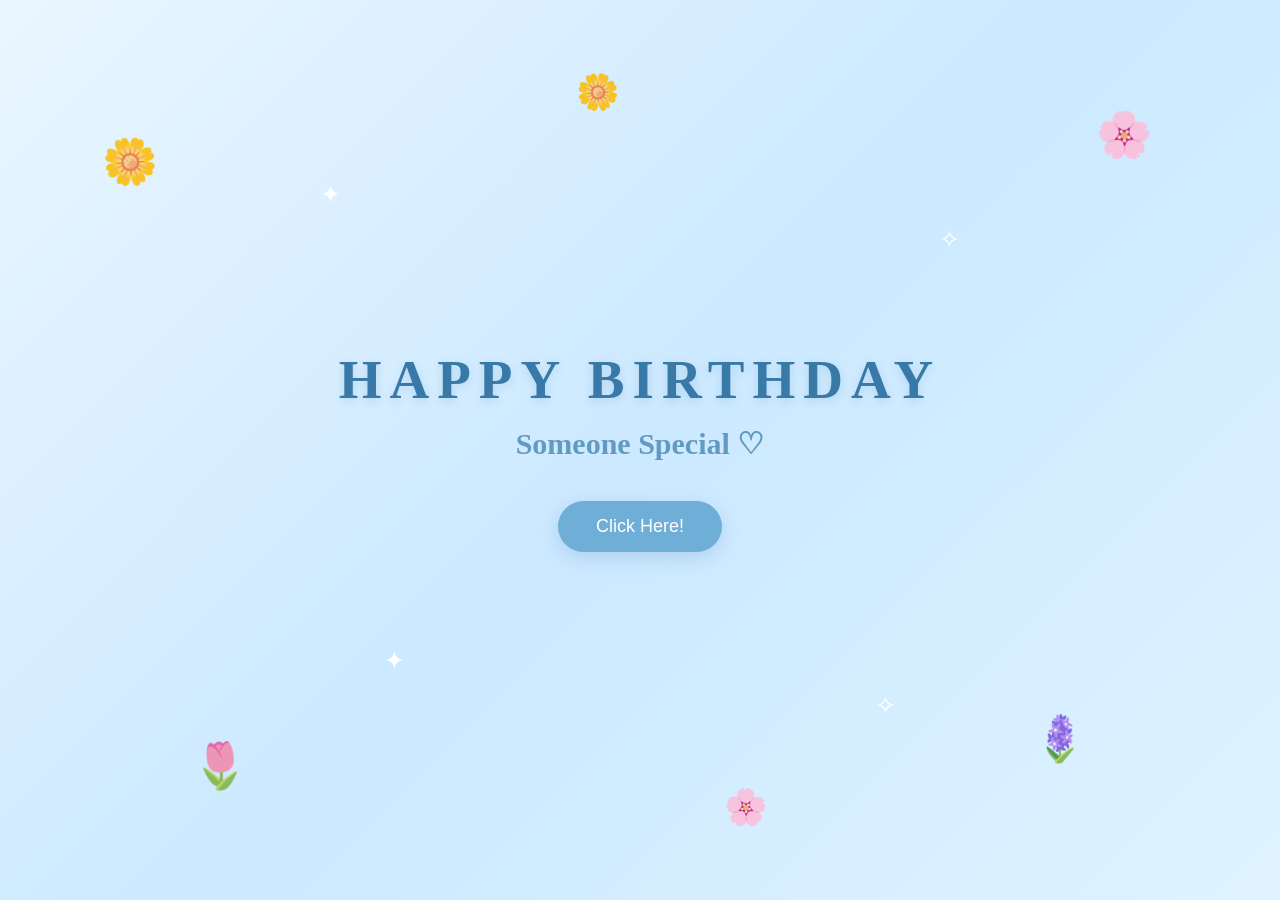
==== index.html @ 7089051c "birthday" ====
<!DOCTYPE html>
<html lang="en">
<head>
    <meta charset="UTF-8">
    <meta name="viewport" content="width=device-width, initial-scale=1.0">

    <title>Happy Birthday ♡</title>

    <style>
        * {
            margin: 0;
            padding: 0;
            box-sizing: border-box;
        }

        body {
            min-height: 100vh;
            overflow: hidden;
            display: flex;
            justify-content: center;
            align-items: center;

            background: linear-gradient(
                135deg,
                #eaf6ff,
                #cce9ff,
                #dff3ff
            );

            font-family: Georgia, serif;
            position: relative;
        }

        .container {
            text-align: center;
            z-index: 10;
            animation: appear 2s ease;
        }

        h1 {
            color: #3979a8;
            font-size: 55px;
            letter-spacing: 8px;
            margin-bottom: 15px;

            text-shadow:
                0 3px 10px rgba(60, 130, 180, 0.2);
        }

        h2 {
            color: #629ac2;
            font-size: 30px;
            margin-bottom: 40px;
        }

        button {
            background: #6faed6;
            color: white;

            border: none;
            padding: 15px 38px;

            border-radius: 30px;
            font-size: 18px;

            cursor: pointer;

            box-shadow: 0 6px 20px rgba(80, 140, 190, 0.25);

            transition: 0.3s;
        }

        button:hover {
            background: #4f91bf;
            transform: scale(1.08);
        }

        /* BUNGA */

        .flower {
            position: absolute;
            font-size: 45px;
            animation: floating 5s ease-in-out infinite;
            opacity: 0.85;
        }

        .flower1 {
            left: 8%;
            top: 15%;
        }

        .flower2 {
            right: 10%;
            top: 12%;
            animation-delay: 1s;
        }

        .flower3 {
            left: 15%;
            bottom: 12%;
            animation-delay: 2s;
        }

        .flower4 {
            right: 15%;
            bottom: 15%;
            animation-delay: 3s;
        }

        .flower5 {
            left: 45%;
            top: 8%;
            font-size: 35px;
            animation-delay: 1.5s;
        }

        .flower6 {
            right: 40%;
            bottom: 8%;
            font-size: 35px;
            animation-delay: 2.5s;
        }

        /* BINTANG */

        .sparkle {
            position: absolute;
            color: #ffffff;
            font-size: 25px;
            animation: sparkle 2s infinite alternate;
        }

        .s1 {
            left: 25%;
            top: 20%;
        }

        .s2 {
            right: 25%;
            top: 25%;
            animation-delay: 1s;
        }

        .s3 {
            left: 30%;
            bottom: 25%;
            animation-delay: 1.5s;
        }

        .s4 {
            right: 30%;
            bottom: 20%;
            animation-delay: 2s;
        }

        @keyframes appear {
            from {
                opacity: 0;
                transform: translateY(25px);
            }

            to {
                opacity: 1;
                transform: translateY(0);
            }
        }

        @keyframes floating {
            0%, 100% {
                transform: translateY(0) rotate(0deg);
            }

            50% {
                transform: translateY(-20px) rotate(5deg);
            }
        }

        @keyframes sparkle {
            from {
                opacity: 0.3;
                transform: scale(0.8);
            }

            to {
                opacity: 1;
                transform: scale(1.2);
            }
        }

    </style>
</head>

<body>

    <!-- BUNGA -->

    <div class="flower flower1">🌼</div>
    <div class="flower flower2">🌸</div>
    <div class="flower flower3">🌷</div>
    <div class="flower flower4">🪻</div>
    <div class="flower flower5">🌼</div>
    <div class="flower flower6">🌸</div>

    <!-- SPARKLE -->

    <div class="sparkle s1">✦</div>
    <div class="sparkle s2">✧</div>
    <div class="sparkle s3">✦</div>
    <div class="sparkle s4">✧</div>


    <!-- TULISAN -->

    <div class="container">

        <h1>HAPPY BIRTHDAY</h1>

        <h2>Someone Special ♡</h2>

        <button onclick="openBirthday()">
            Click Here!
        </button>

    </div>


    <script>

        function openBirthday() {

            alert("Happy Birthday! ♡");

        }

    </script>

</body>
</html>
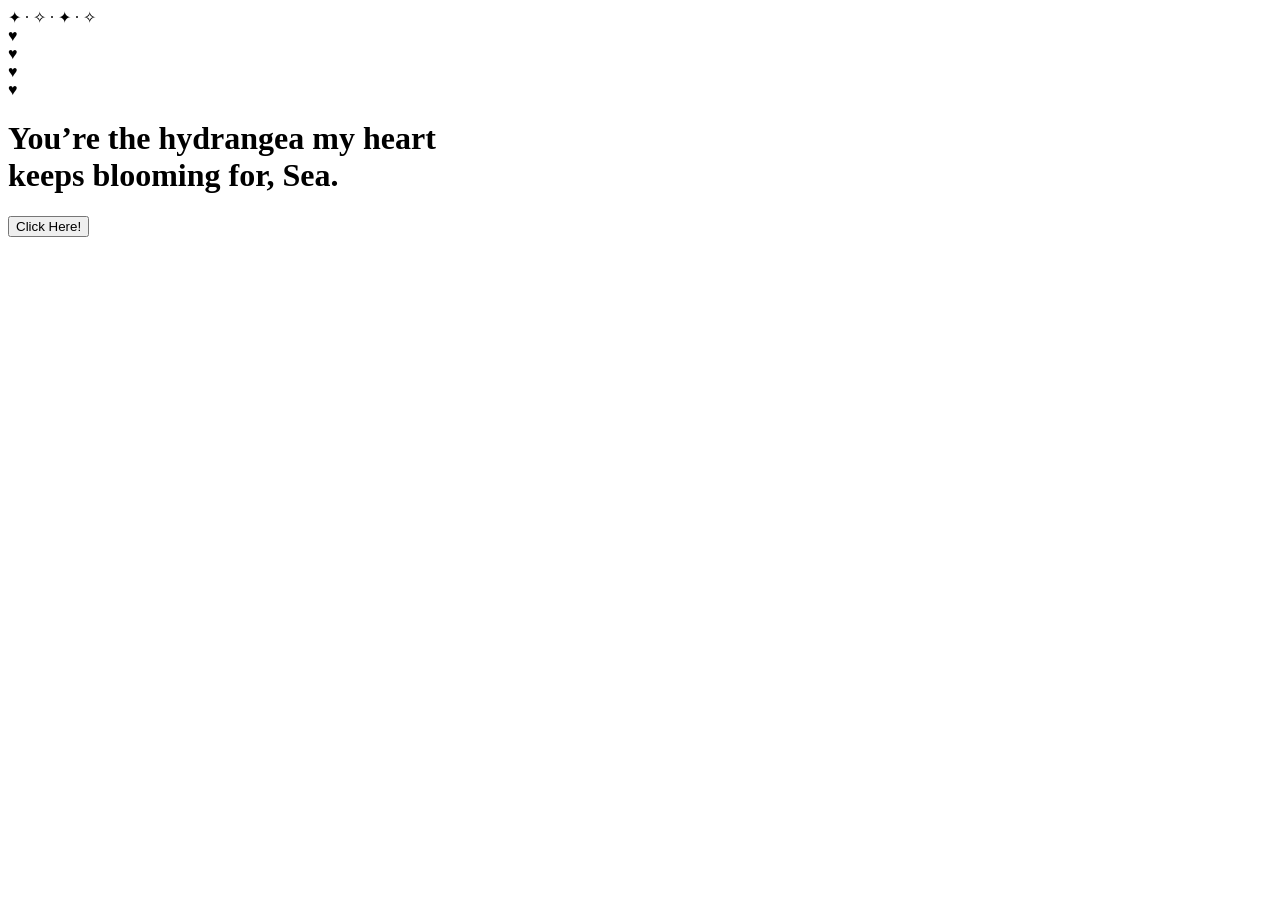
==== commit 7f820ede: "tryon index.html" ====
--- a/index.html
+++ b/index.html
@@ -1,238 +1,90 @@
 <!DOCTYPE html>
 <html lang="en">
+
 <head>
     <meta charset="UTF-8">
     <meta name="viewport" content="width=device-width, initial-scale=1.0">
 
-    <title>Happy Birthday ♡</title>
+    <title>For Sea</title>
 
-    <style>
-        * {
-            margin: 0;
-            padding: 0;
-            box-sizing: border-box;
-        }
-
-        body {
-            min-height: 100vh;
-            overflow: hidden;
-            display: flex;
-            justify-content: center;
-            align-items: center;
-
-            background: linear-gradient(
-                135deg,
-                #eaf6ff,
-                #cce9ff,
-                #dff3ff
-            );
-
-            font-family: Georgia, serif;
-            position: relative;
-        }
-
-        .container {
-            text-align: center;
-            z-index: 10;
-            animation: appear 2s ease;
-        }
-
-        h1 {
-            color: #3979a8;
-            font-size: 55px;
-            letter-spacing: 8px;
-            margin-bottom: 15px;
-
-            text-shadow:
-                0 3px 10px rgba(60, 130, 180, 0.2);
-        }
-
-        h2 {
-            color: #629ac2;
-            font-size: 30px;
-            margin-bottom: 40px;
-        }
-
-        button {
-            background: #6faed6;
-            color: white;
-
-            border: none;
-            padding: 15px 38px;
-
-            border-radius: 30px;
-            font-size: 18px;
-
-            cursor: pointer;
-
-            box-shadow: 0 6px 20px rgba(80, 140, 190, 0.25);
-
-            transition: 0.3s;
-        }
-
-        button:hover {
-            background: #4f91bf;
-            transform: scale(1.08);
-        }
-
-        /* BUNGA */
-
-        .flower {
-            position: absolute;
-            font-size: 45px;
-            animation: floating 5s ease-in-out infinite;
-            opacity: 0.85;
-        }
-
-        .flower1 {
-            left: 8%;
-            top: 15%;
-        }
-
-        .flower2 {
-            right: 10%;
-            top: 12%;
-            animation-delay: 1s;
-        }
-
-        .flower3 {
-            left: 15%;
-            bottom: 12%;
-            animation-delay: 2s;
-        }
-
-        .flower4 {
-            right: 15%;
-            bottom: 15%;
-            animation-delay: 3s;
-        }
-
-        .flower5 {
-            left: 45%;
-            top: 8%;
-            font-size: 35px;
-            animation-delay: 1.5s;
-        }
-
-        .flower6 {
-            right: 40%;
-            bottom: 8%;
-            font-size: 35px;
-            animation-delay: 2.5s;
-        }
-
-        /* BINTANG */
-
-        .sparkle {
-            position: absolute;
-            color: #ffffff;
-            font-size: 25px;
-            animation: sparkle 2s infinite alternate;
-        }
-
-        .s1 {
-            left: 25%;
-            top: 20%;
-        }
-
-        .s2 {
-            right: 25%;
-            top: 25%;
-            animation-delay: 1s;
-        }
-
-        .s3 {
-            left: 30%;
-            bottom: 25%;
-            animation-delay: 1.5s;
-        }
-
-        .s4 {
-            right: 30%;
-            bottom: 20%;
-            animation-delay: 2s;
-        }
-
-        @keyframes appear {
-            from {
-                opacity: 0;
-                transform: translateY(25px);
-            }
-
-            to {
-                opacity: 1;
-                transform: translateY(0);
-            }
-        }
-
-        @keyframes floating {
-            0%, 100% {
-                transform: translateY(0) rotate(0deg);
-            }
-
-            50% {
-                transform: translateY(-20px) rotate(5deg);
-            }
-        }
-
-        @keyframes sparkle {
-            from {
-                opacity: 0.3;
-                transform: scale(0.8);
-            }
-
-            to {
-                opacity: 1;
-                transform: scale(1.2);
-            }
-        }
-
-    </style>
+    <link rel="stylesheet" href="style.css">
 </head>
 
 <body>
 
-    <!-- BUNGA -->
+    <!-- Background stars -->
 
-    <div class="flower flower1">🌼</div>
-    <div class="flower flower2">🌸</div>
-    <div class="flower flower3">🌷</div>
-    <div class="flower flower4">🪻</div>
-    <div class="flower flower5">🌼</div>
-    <div class="flower flower6">🌸</div>
-
-    <!-- SPARKLE -->
-
-    <div class="sparkle s1">✦</div>
-    <div class="sparkle s2">✧</div>
-    <div class="sparkle s3">✦</div>
-    <div class="sparkle s4">✧</div>
+    <div class="stars">
+        <span>✦</span>
+        <span>·</span>
+        <span>✧</span>
+        <span>·</span>
+        <span>✦</span>
+        <span>·</span>
+        <span>✧</span>
+    </div>
 
 
-    <!-- TULISAN -->
+    <!-- Floating hearts -->
 
-    <div class="container">
+    <div class="heart heart-1">♥</div>
+    <div class="heart heart-2">♥</div>
+    <div class="heart heart-3">♥</div>
+    <div class="heart heart-4">♥</div>
 
-        <h1>HAPPY BIRTHDAY</h1>
 
-        <h2>Someone Special ♡</h2>
+    <!-- Opening text -->
 
-        <button onclick="openBirthday()">
+    <main class="opening">
+
+        <h1>
+            You’re the hydrangea my heart
+            <br>
+            keeps blooming for, Sea.
+        </h1>
+
+        <button id="startButton">
             Click Here!
         </button>
 
-    </div>
+    </main>
 
 
-    <script>
+    <!-- Hydrangea garden -->
 
-        function openBirthday() {
+    <section class="garden">
 
-            alert("Happy Birthday! ♡");
+        <div class="hydrangea small left">
+            <div class="flower-head"></div>
+            <div class="stem"></div>
+        </div>
 
-        }
 
-    </script>
+        <div class="hydrangea main">
+
+            <div class="flower-head"></div>
+
+            <div class="leaf leaf-left"></div>
+            <div class="leaf leaf-right"></div>
+
+            <div class="stem"></div>
+
+        </div>
+
+
+        <div class="hydrangea small right">
+
+            <div class="flower-head"></div>
+
+            <div class="stem"></div>
+
+        </div>
+
+    </section>
+
+
+    <script src="script.js"></script>
 
 </body>
+
 </html>
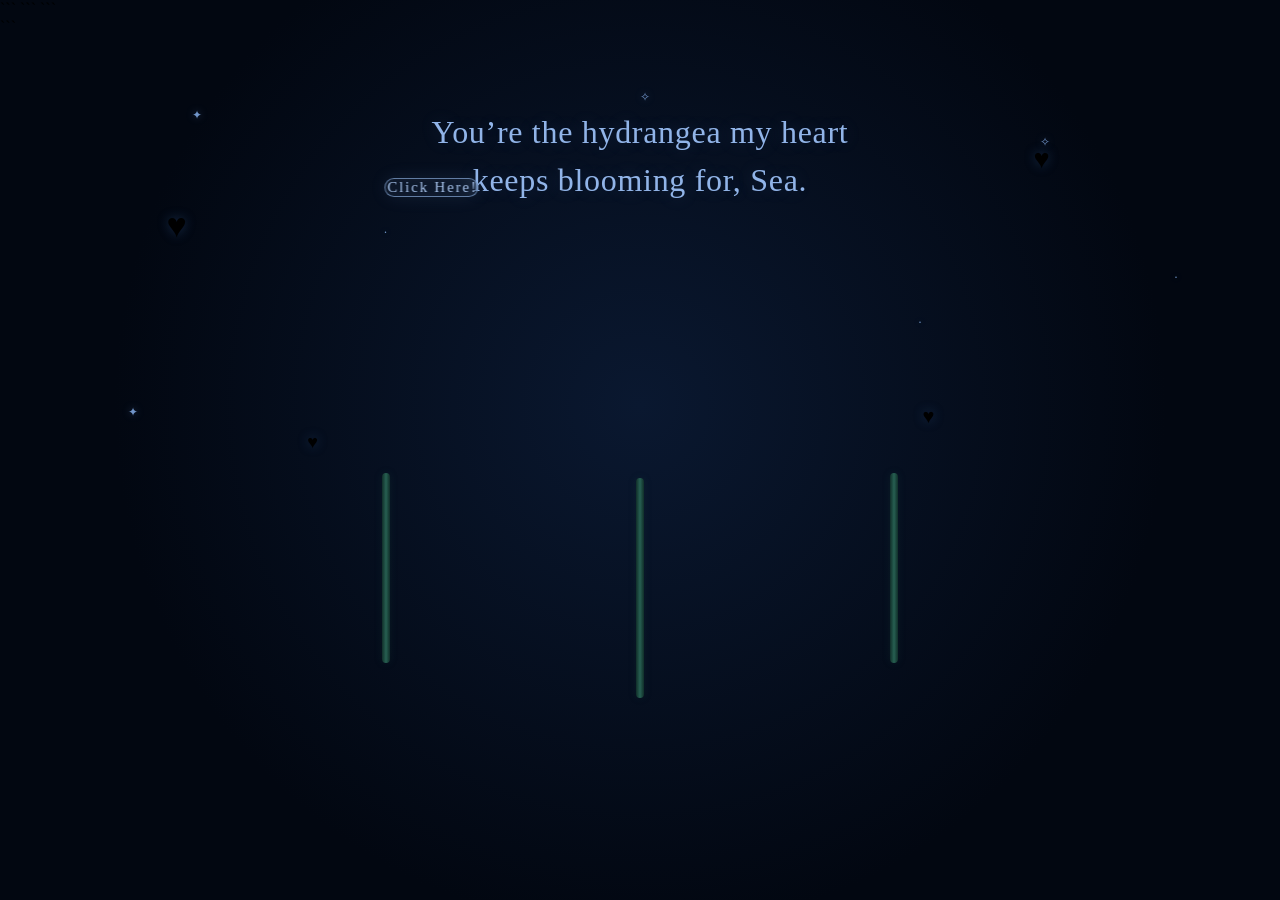
==== commit a66bef49: "index.html" ====
--- a/index.html
+++ b/index.html
@@ -1,89 +1,97 @@
 <!DOCTYPE html>
+
 <html lang="en">
 
 <head>
     <meta charset="UTF-8">
     <meta name="viewport" content="width=device-width, initial-scale=1.0">
 
-    <title>For Sea</title>
+```
+<title>For Sea</title>
 
-    <link rel="stylesheet" href="style.css">
+<link rel="stylesheet" href="style.css">
+```
+
 </head>
 
 <body>
 
-    <!-- Background stars -->
+```
+<!-- Background stars -->
 
-    <div class="stars">
-        <span>✦</span>
-        <span>·</span>
-        <span>✧</span>
-        <span>·</span>
-        <span>✦</span>
-        <span>·</span>
-        <span>✧</span>
+<div class="stars">
+    <span>✦</span>
+    <span>·</span>
+    <span>✧</span>
+    <span>·</span>
+    <span>✦</span>
+    <span>·</span>
+    <span>✧</span>
+</div>
+
+
+<!-- Floating hearts -->
+
+<div class="heart heart-1">♥</div>
+<div class="heart heart-2">♥</div>
+<div class="heart heart-3">♥</div>
+<div class="heart heart-4">♥</div>
+
+
+<!-- Opening text -->
+
+<main class="opening">
+
+    <h1>
+        You’re the hydrangea my heart
+        <br>
+        keeps blooming for, Sea.
+    </h1>
+
+    <div class="button-area">
+        <button id="startButton">
+            Click Here!
+        </button>
+    </div>
+
+</main>
+
+
+<!-- Hydrangea garden -->
+
+<section class="garden">
+
+    <div class="hydrangea small left">
+        <div class="flower-head"></div>
+        <div class="stem"></div>
     </div>
 
 
-    <!-- Floating hearts -->
+    <div class="hydrangea main">
 
-    <div class="heart heart-1">♥</div>
-    <div class="heart heart-2">♥</div>
-    <div class="heart heart-3">♥</div>
-    <div class="heart heart-4">♥</div>
+        <div class="flower-head"></div>
+
+        <div class="leaf leaf-left"></div>
+        <div class="leaf leaf-right"></div>
+
+        <div class="stem"></div>
+
+    </div>
 
 
-    <!-- Opening text -->
+    <div class="hydrangea small right">
 
-    <main class="opening">
+        <div class="flower-head"></div>
 
-        <h1>
-            You’re the hydrangea my heart
-            <br>
-            keeps blooming for, Sea.
-        </h1>
+        <div class="stem"></div>
 
-        <button id="startButton">
-            Click Here!
-        </button>
+    </div>
 
-    </main>
+</section>
 
 
-    <!-- Hydrangea garden -->
-
-    <section class="garden">
-
-        <div class="hydrangea small left">
-            <div class="flower-head"></div>
-            <div class="stem"></div>
-        </div>
-
-
-        <div class="hydrangea main">
-
-            <div class="flower-head"></div>
-
-            <div class="leaf leaf-left"></div>
-            <div class="leaf leaf-right"></div>
-
-            <div class="stem"></div>
-
-        </div>
-
-
-        <div class="hydrangea small right">
-
-            <div class="flower-head"></div>
-
-            <div class="stem"></div>
-
-        </div>
-
-    </section>
-
-
-    <script src="script.js"></script>
+<script src="script.js"></script>
+```
 
 </body>
 
--- a/style.css
+++ b/style.css
@@ -0,0 +1,674 @@
+* {
+  margin: 0;
+  padding: 0;
+  box-sizing: border-box;
+  }
+
+body {
+width: 100%;
+height: 100vh;
+overflow: hidden;
+background:
+radial-gradient(circle at 50% 45%, #0a1830 0%, #020711 65%);
+font-family: Georgia, "Times New Roman", serif;
+position: relative;
+}
+
+/* =========================
+STARS
+========================= */
+
+.stars span {
+position: absolute;
+color: #7195c9;
+font-size: 12px;
+animation: twinkle 3s infinite alternate;
+text-shadow: 0 0 8px rgba(113, 149, 201, 0.45);
+}
+
+.stars span:nth-child(1) {
+top: 12%;
+left: 15%;
+}
+
+.stars span:nth-child(2) {
+top: 25%;
+left: 30%;
+animation-delay: .8s;
+}
+
+.stars span:nth-child(3) {
+top: 15%;
+right: 18%;
+animation-delay: 1.4s;
+}
+
+.stars span:nth-child(4) {
+top: 35%;
+right: 28%;
+animation-delay: .5s;
+}
+
+.stars span:nth-child(5) {
+top: 45%;
+left: 10%;
+animation-delay: 1.8s;
+}
+
+.stars span:nth-child(6) {
+top: 30%;
+right: 8%;
+animation-delay: 2s;
+}
+
+.stars span:nth-child(7) {
+top: 10%;
+left: 50%;
+animation-delay: 1s;
+}
+
+@keyframes twinkle {
+from {
+opacity: .15;
+transform: scale(.7);
+}
+
+```
+to {
+    opacity: .9;
+    transform: scale(1.3);
+}
+```
+
+}
+
+/* =========================
+OPENING TEXT
+========================= */
+
+.opening {
+position: absolute;
+top: 12%;
+left: 50%;
+transform: translateX(-50%);
+
+```
+width: 90%;
+max-width: 700px;
+
+text-align: center;
+
+z-index: 20;
+
+animation: textAppear 2s ease;
+```
+
+}
+
+.opening h1 {
+color: #91b4e8;
+
+```
+font-size: clamp(22px, 3vw, 34px);
+
+font-weight: normal;
+
+line-height: 1.5;
+
+letter-spacing: .7px;
+
+text-shadow:
+    0 0 18px rgba(121, 161, 220, 0.18);
+```
+
+}
+
+@keyframes textAppear {
+from {
+opacity: 0;
+transform: translate(-50%, -15px);
+}
+
+```
+to {
+    opacity: 1;
+    transform: translate(-50%, 0);
+}
+```
+
+}
+
+/* =========================
+HEARTS
+========================= */
+
+.heart {
+position: absolute;
+
+```
+color: #315487;
+
+z-index: 15;
+
+animation: heartFloat 4s ease-in-out infinite;
+
+text-shadow:
+    0 0 12px rgba(49, 84, 135, 0.45);
+```
+
+}
+
+.heart-1 {
+top: 23%;
+left: 13%;
+font-size: 34px;
+}
+
+.heart-2 {
+top: 16%;
+right: 18%;
+font-size: 27px;
+animation-delay: 1s;
+}
+
+.heart-3 {
+top: 45%;
+right: 27%;
+font-size: 20px;
+animation-delay: 1.7s;
+}
+
+.heart-4 {
+top: 48%;
+left: 24%;
+font-size: 18px;
+animation-delay: 2.3s;
+}
+
+@keyframes heartFloat {
+0%, 100% {
+transform: translateY(0);
+opacity: .55;
+}
+
+```
+50% {
+    transform: translateY(-18px);
+    opacity: 1;
+}
+```
+
+}
+
+/* =========================
+FLOWER GARDEN
+========================= */
+
+.garden {
+position: absolute;
+
+```
+left: 0;
+bottom: 0;
+
+width: 100%;
+height: 58%;
+
+z-index: 5;
+```
+
+}
+
+/* =========================
+HYDRANGEA
+========================= */
+
+.hydrangea {
+position: absolute;
+
+```
+bottom: 5%;
+
+display: flex;
+justify-content: center;
+align-items: center;
+
+animation: sway 5s ease-in-out infinite;
+```
+
+}
+
+.hydrangea.main {
+left: 50%;
+transform: translateX(-50%);
+
+```
+width: 300px;
+height: 420px;
+
+z-index: 10;
+```
+
+}
+
+.hydrangea.small.left {
+left: 20%;
+
+```
+transform: scale(.65);
+
+width: 260px;
+height: 380px;
+```
+
+}
+
+.hydrangea.small.right {
+right: 20%;
+
+```
+transform: scale(.65);
+
+width: 260px;
+height: 380px;
+
+animation-delay: 1s;
+```
+
+}
+
+/* =========================
+STEM
+========================= */
+
+.stem {
+position: absolute;
+
+```
+bottom: 0;
+
+width: 8px;
+height: 220px;
+
+border-radius: 20px;
+
+background:
+    linear-gradient(
+        to right,
+        #102e29,
+        #276052,
+        #102e29
+    );
+
+transform-origin: bottom;
+
+animation: growStem 2s ease forwards;
+
+box-shadow:
+    0 0 8px rgba(39, 96, 82, 0.15);
+```
+
+}
+
+.hydrangea.small .stem {
+height: 190px;
+}
+
+@keyframes growStem {
+from {
+transform: scaleY(0);
+}
+
+```
+to {
+    transform: scaleY(1);
+}
+```
+
+}
+
+/* =========================
+LEAVES
+========================= */
+
+.leaf {
+position: absolute;
+
+```
+width: 85px;
+height: 42px;
+
+background:
+    linear-gradient(
+        135deg,
+        #1b5146,
+        #123d35
+    );
+
+border-radius: 100% 0 100% 0;
+
+opacity: .9;
+
+box-shadow:
+    0 0 12px rgba(18, 61, 53, 0.2);
+```
+
+}
+
+.leaf-left {
+bottom: 115px;
+left: 35px;
+
+```
+transform: rotate(-30deg);
+```
+
+}
+
+.leaf-right {
+bottom: 160px;
+right: 35px;
+
+```
+transform: rotate(30deg);
+```
+
+}
+
+/* =========================
+FLOWER HEAD
+========================= */
+
+.flower-head {
+position: absolute;
+
+```
+top: 15px;
+
+width: 210px;
+height: 180px;
+
+opacity: 0;
+
+transform: scale(0);
+
+animation: bloom 1.8s ease forwards;
+
+animation-delay: 1.8s;
+
+filter:
+    drop-shadow(0 0 10px rgba(116, 160, 224, 0.15));
+```
+
+}
+
+.hydrangea.small .flower-head {
+width: 185px;
+height: 160px;
+}
+
+/* =========================
+HYDRANGEA PETALS
+========================= */
+
+.flower-head::before,
+.flower-head::after {
+content: "";
+
+```
+position: absolute;
+
+inset: 0;
+
+background:
+    radial-gradient(
+        circle at 50% 20%,
+        #91b9f0 0 17px,
+        transparent 18px
+    ),
+
+    radial-gradient(
+        circle at 25% 35%,
+        #78a5e3 0 18px,
+        transparent 19px
+    ),
+
+    radial-gradient(
+        circle at 75% 35%,
+        #84ade9 0 18px,
+        transparent 19px
+    ),
+
+    radial-gradient(
+        circle at 15% 60%,
+        #6e9bdb 0 18px,
+        transparent 19px
+    ),
+
+    radial-gradient(
+        circle at 50% 55%,
+        #88b1ec 0 19px,
+        transparent 20px
+    ),
+
+    radial-gradient(
+        circle at 85% 60%,
+        #719ddd 0 18px,
+        transparent 19px
+    ),
+
+    radial-gradient(
+        circle at 30% 82%,
+        #79a6e3 0 18px,
+        transparent 19px
+    ),
+
+    radial-gradient(
+        circle at 65% 82%,
+        #8bb5ed 0 18px,
+        transparent 19px
+    );
+```
+
+}
+
+.flower-head::after {
+transform: rotate(12deg);
+opacity: .75;
+}
+
+/* =========================
+BLOOM
+========================= */
+
+@keyframes bloom {
+0% {
+opacity: 0;
+transform: scale(0);
+}
+
+```
+70% {
+    opacity: 1;
+    transform: scale(1.08);
+}
+
+100% {
+    opacity: 1;
+    transform: scale(1);
+}
+```
+
+}
+
+/* =========================
+FLOWER MOVEMENT
+========================= */
+
+@keyframes sway {
+0%, 100% {
+margin-left: 0;
+}
+
+```
+50% {
+    margin-left: 5px;
+}
+```
+
+}
+
+/* =========================
+BUTTON
+========================= */
+
+.button-area {
+position: absolute;
+
+```
+left: 50%;
+bottom: 7%;
+
+transform: translateX(-50%);
+
+z-index: 30;
+```
+
+}
+
+.button-area button {
+position: relative;
+
+```
+padding: 12px 30px;
+
+background: rgba(113, 149, 201, 0.08);
+
+border: 1px solid rgba(143, 178, 226, 0.65);
+
+border-radius: 50px;
+
+color: #a9c5ee;
+
+font-family: Georgia, "Times New Roman", serif;
+
+font-size: 15px;
+
+letter-spacing: 1.8px;
+
+cursor: pointer;
+
+backdrop-filter: blur(10px);
+-webkit-backdrop-filter: blur(10px);
+
+box-shadow:
+    0 0 18px rgba(113, 149, 201, 0.12),
+    inset 0 0 12px rgba(255, 255, 255, 0.03);
+
+transition:
+    transform .35s ease,
+    background .35s ease,
+    border-color .35s ease,
+    box-shadow .35s ease,
+    color .35s ease;
+```
+
+}
+
+.button-area button::before {
+content: "";
+
+```
+position: absolute;
+
+inset: -5px;
+
+border-radius: inherit;
+
+border: 1px solid rgba(143, 178, 226, 0.12);
+
+opacity: 0;
+
+transition: .35s ease;
+```
+
+}
+
+.button-area button:hover {
+background: rgba(113, 149, 201, 0.18);
+
+```
+border-color: rgba(170, 200, 240, 0.9);
+
+color: #d9e7ff;
+
+transform: translateY(-3px);
+
+box-shadow:
+    0 8px 25px rgba(68, 105, 160, 0.25),
+    0 0 25px rgba(113, 149, 201, 0.18),
+    inset 0 0 15px rgba(255, 255, 255, 0.04);
+```
+
+}
+
+.button-area button:hover::before {
+opacity: 1;
+}
+
+.button-area button:active {
+transform: translateY(0);
+}
+
+/* =========================
+MOBILE
+========================= */
+
+@media (max-width: 600px) {
+
+```
+.opening {
+    top: 11%;
+}
+
+.opening h1 {
+    font-size: 22px;
+    line-height: 1.45;
+}
+
+.hydrangea.main {
+    transform:
+        translateX(-50%)
+        scale(.78);
+}
+
+.hydrangea.small.left {
+    left: -8%;
+    transform: scale(.48);
+}
+
+.hydrangea.small.right {
+    right: -8%;
+    transform: scale(.48);
+}
+
+.heart-1 {
+    left: 7%;
+}
+
+.heart-2 {
+    right: 7%;
+}
+
+.button-area {
+    bottom: 5%;
+}
+
+.button-area button {
+    padding: 11px 27px;
+    font-size: 14px;
+    letter-spacing: 1.5px;
+}
+```
+
+}
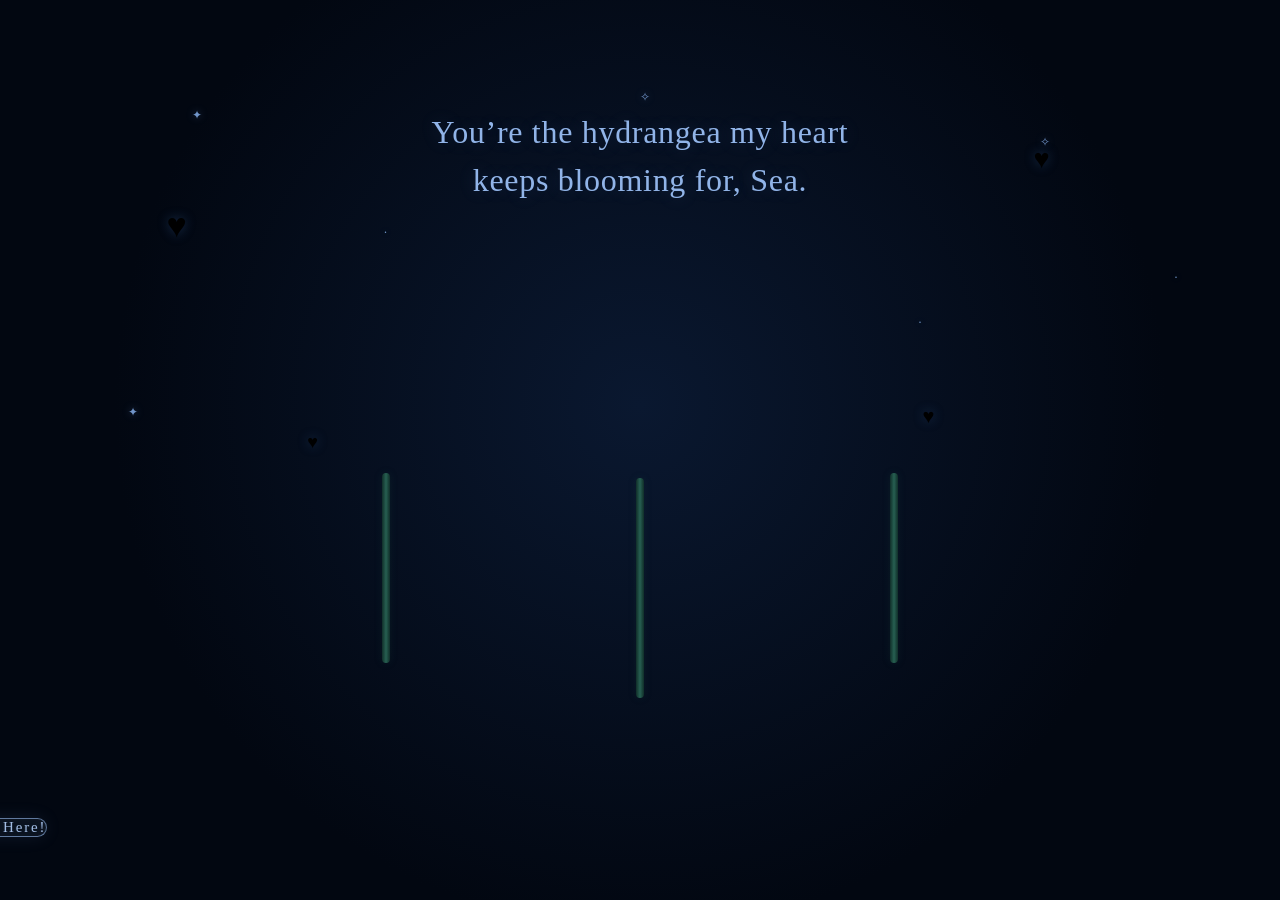
==== commit 053bd638: "index.html" ====
--- a/index.html
+++ b/index.html
@@ -1,52 +1,52 @@
 <!DOCTYPE html>
-
 <html lang="en">
 
 <head>
     <meta charset="UTF-8">
     <meta name="viewport" content="width=device-width, initial-scale=1.0">
 
-```
-<title>For Sea</title>
+    <title>For Sea</title>
 
-<link rel="stylesheet" href="style.css">
-```
-
+    <link rel="stylesheet" href="style.css">
 </head>
 
 <body>
 
-```
-<!-- Background stars -->
+    <!-- Background stars -->
 
-<div class="stars">
-    <span>✦</span>
-    <span>·</span>
-    <span>✧</span>
-    <span>·</span>
-    <span>✦</span>
-    <span>·</span>
-    <span>✧</span>
-</div>
+    <div class="stars">
+        <span>✦</span>
+        <span>·</span>
+        <span>✧</span>
+        <span>·</span>
+        <span>✦</span>
+        <span>·</span>
+        <span>✧</span>
+    </div>
 
 
-<!-- Floating hearts -->
+    <!-- Floating hearts -->
 
-<div class="heart heart-1">♥</div>
-<div class="heart heart-2">♥</div>
-<div class="heart heart-3">♥</div>
-<div class="heart heart-4">♥</div>
+    <div class="heart heart-1">♥</div>
+    <div class="heart heart-2">♥</div>
+    <div class="heart heart-3">♥</div>
+    <div class="heart heart-4">♥</div>
 
 
-<!-- Opening text -->
+    <!-- Opening text -->
 
-<main class="opening">
+    <main class="opening">
 
-    <h1>
-        You’re the hydrangea my heart
-        <br>
-        keeps blooming for, Sea.
-    </h1>
+        <h1>
+            You’re the hydrangea my heart
+            <br>
+            keeps blooming for, Sea.
+        </h1>
+
+    </main>
+
+
+    <!-- Button -->
 
     <div class="button-area">
         <button id="startButton">
@@ -54,44 +54,44 @@
         </button>
     </div>
 
-</main>
+
+    <!-- Hydrangea garden -->
+
+    <section class="garden">
+
+        <div class="hydrangea small left">
+
+            <div class="flower-head"></div>
+
+            <div class="stem"></div>
+
+        </div>
 
 
-<!-- Hydrangea garden -->
+        <div class="hydrangea main">
 
-<section class="garden">
+            <div class="flower-head"></div>
 
-    <div class="hydrangea small left">
-        <div class="flower-head"></div>
-        <div class="stem"></div>
-    </div>
+            <div class="leaf leaf-left"></div>
+            <div class="leaf leaf-right"></div>
+
+            <div class="stem"></div>
+
+        </div>
 
 
-    <div class="hydrangea main">
+        <div class="hydrangea small right">
 
-        <div class="flower-head"></div>
+            <div class="flower-head"></div>
 
-        <div class="leaf leaf-left"></div>
-        <div class="leaf leaf-right"></div>
+            <div class="stem"></div>
 
-        <div class="stem"></div>
+        </div>
 
-    </div>
+    </section>
 
 
-    <div class="hydrangea small right">
-
-        <div class="flower-head"></div>
-
-        <div class="stem"></div>
-
-    </div>
-
-</section>
-
-
-<script src="script.js"></script>
-```
+    <script src="script.js"></script>
 
 </body>
 
